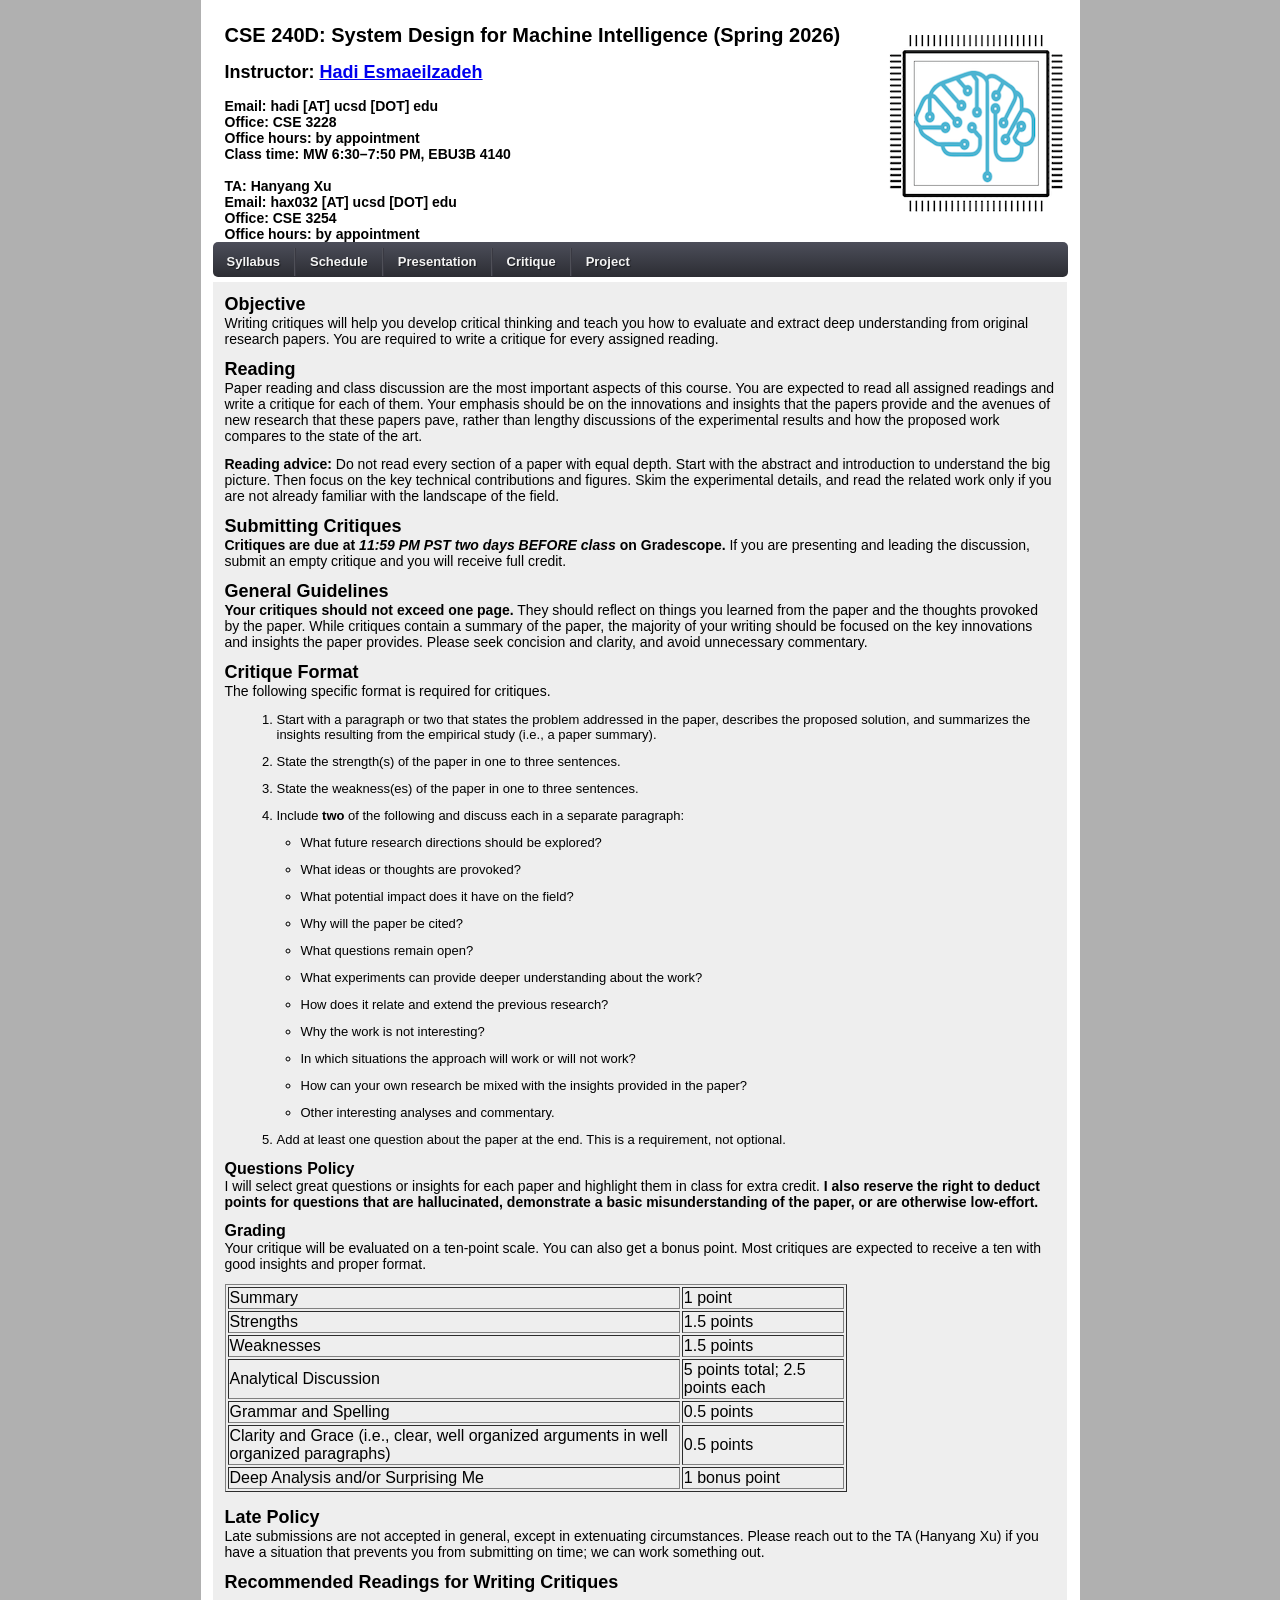
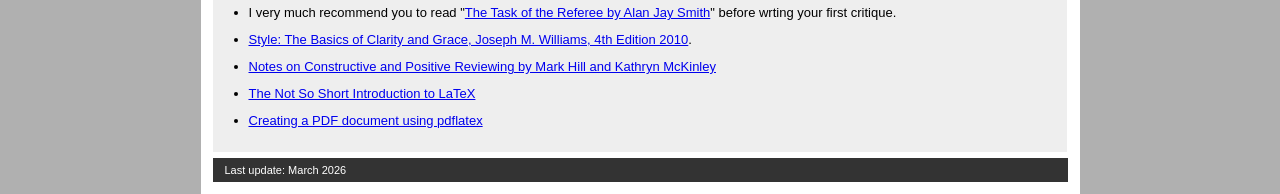
==== cse240d-sp26/critique.html @ 409cbc1a "Add CSE 240D Spring 2026 course website New course offering: System Design for Machine Intelligence." ====
<!DOCTYPE html PUBLIC "-//W3C//DTD HTML 4.0 Transitional//EN" "http://www.w3.org/TR/REC-html40/loose.dtd">
<html>
  <head>
    <meta http-equiv="content-type" content="text/html; charset=windows-1252">
    <link rel="stylesheet" type="text/css" href="style.css">
    <title>CSE 240D</title>
  </head>
  <body>
    <div class="container">
      <!-- Header -->
      <div id="intro">
        <h2> CSE 240D: System Design for Machine Intelligence (Spring 2026)</h2>
        <br>
        <h3>Instructor: <a href="http://cseweb.ucsd.edu/%7Ehadi">Hadi Esmaeilzadeh</a></h3>
        <br>
        <h5>Email: hadi [AT] ucsd [DOT] edu</h5>
        <h5>Office: CSE 3228 </h5>
        <h5>Office hours: by appointment</h5>
        <h5>Class time: MW 6:30&ndash;7:50 PM, EBU3B 4140</h5>
        <h5><br></h5>
        <h5>TA: Hanyang Xu</h5>
        <h5>Email: hax032 [AT] ucsd [DOT] edu</h5>
        <h5>Office: CSE 3254</h5>
        <h5>Office hours: by appointment</h5>
      </div>
      <div id="navbar">
        <ul class="menu">
          <li><a href="index.html">Syllabus</a></li>
          <li><a href="schedule.html">Schedule</a></li>
          <li><a href="presentation.html">Presentation</a></li>
          <li><a href="critique.html">Critique</a></li>
          <li><a href="project.html">Project</a></li>
        </ul>
      </div>
      <!-- Main Content -->
      <div id="leftcolumn">
        <h1>Objective</h1>
        <p>Writing critiques will help you develop critical thinking and teach you how to evaluate and extract deep understanding from original research papers. You are required to write a critique for every assigned reading.</p>
        <h1>Reading</h1>
        <p>
          Paper reading and class discussion are the most important aspects of this course.
          You are expected to read all assigned readings and write a critique for each of them.
          Your emphasis should be on the innovations and insights that the papers provide and the avenues of new research that these papers pave, rather than lengthy discussions of the experimental results and how the proposed work compares to the state of the art.
        </p>
        <p>
          <b>Reading advice:</b> Do not read every section of a paper with equal depth.
          Start with the abstract and introduction to understand the big picture.
          Then focus on the key technical contributions and figures.
          Skim the experimental details, and read the related work only if you are not already familiar with the landscape of the field.
        </p>
        <h1>Submitting Critiques</h1>
        <p>
          <b>Critiques are due at <em>11:59 PM PST two days BEFORE class</em> on Gradescope.</b>
          If you are presenting and leading the discussion, submit an empty critique and you will receive full credit.
        </p>
        <h1>General Guidelines</h1>
        <p>
          <b>Your critiques should not exceed one page.</b>
          They should reflect on things you learned from the paper and the thoughts provoked by the paper.
          While critiques contain a summary of the paper, the majority of your writing should be focused on the key innovations and insights the paper provides.
          Please seek concision and clarity, and avoid unnecessary commentary.
        </p>
        <h1>Critique Format</h1>
        <p>
          The following specific format is required for critiques.</p>
        <ol>
          <li>Start with a paragraph or two that states the problem addressed in the paper, describes the proposed solution, and summarizes the insights resulting from the empirical study (i.e., a paper summary).</li>
          <li>State the strength(s) of the paper in one to three sentences.</li>
          <li>State the weakness(es) of the paper in one to three sentences.</li>
          <li>Include <b>two</b> of the following and discuss each in a separate paragraph:
            <ul>
              <li>What future research directions should be explored?</li>
              <li>What ideas or thoughts are provoked? </li>
              <li>What potential impact does it have on the field?</li>
              <li>Why will the paper be cited?</li>
              <li>What questions remain open?</li>
              <li>What experiments can provide deeper understanding about the work?</li>
              <li>How does it relate and extend the previous research?</li>
              <li>Why the work is not interesting?</li>
              <li>In which situations the approach will work or will not work?</li>
              <li>How can your own research be mixed with the insights provided in the paper?</li>
              <li>Other interesting analyses and commentary.</li>
            </ul>
          <li>Add at least one question about the paper at the end. This is a requirement, not optional.</li>
          </li>
        </ol>
        <h2>Questions Policy</h2>
        <p>
          I will select great questions or insights for each paper and highlight them in class for extra credit.
          <b>I also reserve the right to deduct points for questions that are hallucinated, demonstrate a basic misunderstanding of the paper, or are otherwise low-effort.</b>
        </p>
        <h2>Grading</h2>
        <p>
          Your critique will be evaluated on a ten-point scale.
          You can also get a bonus point.
          Most critiques are expected to receive a ten with good insights and proper format.
        </p>
        <table border="1" width="75%">
          <tbody>
            <tr>
              <td>Summary</td>
              <td>1 point</td>
            </tr>
            <tr>
              <td>Strengths</td>
              <td>1.5 points</td>
            </tr>
            <tr>
              <td>Weaknesses</td>
              <td>1.5 points</td>
            </tr>
            <tr>
              <td>Analytical Discussion</td>
              <td>5 points total; 2.5 points each</td>
            </tr>
            <tr>
              <td>Grammar and Spelling</td>
              <td>0.5 points</td>
            </tr>
            <tr>
              <td>Clarity and Grace (i.e., clear, well organized arguments in well organized paragraphs)</td>
              <td>0.5 points</td>
            </tr>
            <tr>
              <td>Deep Analysis and/or Surprising Me </td>
              <td>1 bonus point</td>
            </tr>
          </tbody>
        </table>
        </br>
        <h1>Late Policy</h1>
        <p>
          Late submissions are not accepted in general, except in extenuating circumstances.
          Please reach out to the TA (Hanyang Xu) if you have a situation that prevents you from submitting on time; we can work something out.
        </p>
        <h1>Recommended Readings for Writing Critiques</h1>
        <ul>
          <li>I very much recommend you to read "<a href="https://www.cs.utexas.edu/~mckinley/notes/reviewing-smith.pdf">The Task of the Referee by Alan Jay Smith</a>" before wrting your first critique.</li>
          <li><a href="http://www.amazon.com/Style-Basics-Clarity-Grace-4th/dp/0205830765/ref=la_B001H6MZ40_sp-atf_title_1_2?s=books&amp;ie=UTF8&amp;qid=1388727367&amp;sr=1-2">Style: The Basics of Clarity and Grace, Joseph M. Williams, 4th Edition 2010</a>.</li>
          <li><a href="http://www.cs.utexas.edu/users/mckinley/notes/reviewing.html">Notes on Constructive and Positive Reviewing by Mark Hill and Kathryn McKinley</a></li>
          <li><a href="http://tobi.oetiker.ch/lshort/lshort.pdf">The Not So Short Introduction to LaTeX</a></li>
          <li><a href="http://theoval.cmp.uea.ac.uk/%7Enlct/latex/pdfdoc/pdfdoc/pdfdoc.html">Creating a PDF document using pdflatex</a></li>
        </ul>
      </div>
      <!-- Footer -->
      <div id="footer"> Last update: March 2026 </div>
    </div>
  </body>
</html>
---- cse240d-sp26/style.css ----
/* Standard HTML tag reset */
body,
h1, h2, h3, h4, h5, h6,
p, 
form {
    border: 0;
    margin: 0px;
    padding: 0px;
}

ul {
    list-style-position: outside;
    margin: 12px;
    padding: 0px;    
    margin-bottom: 12px;
}

li {
    list-style-position: outside;
    margin: 12px;
    padding: 0px;    
    margin-bottom: 0px;
}

body,
form, input {
    background: #B0B0B0;
    color: #000000;
    font-family: Calibri, Arial, Helvetica, sans-serif;
    font-size: 12px;
}

h1 {font-size: 18px;}
h2 {font-size: 16px;}
h3 {font-size: 14px;}
h4 {font-size: 12px;}
h5 {font-size: 8px;}
h6 {font-size: 6px;}

p {
    margin-bottom: 12px;
    font-size: 14px;
}

blockquote{
    width: 90%;
    margin: 12px;
}

a:link
a:visited{color: #0033CC;}
a:hover{color: #0000CC; }

.container {
    background: #FFFFFF;
    font-size: 13px;
    margin: 0 auto;
    padding: 12px;
    width: 855px;
}

#logo {
    background: #330066; /* url(img/logo.png); */
    color: #FFFFFF;
    padding: 12px;
    height: 60px;
}

#navbar {
    background: #666666; /* url(img/logo.png); */
    color: #FFFFFF;
    height: 0px /* 18 */ /* 36px */;
    margin-bottom: 0pt /* 6px */;
    padding: 0pt /* 6px */; /* 12px */
}

h1 {font-size: 18px;}
h2 {font-size: 16px;}
h3 {font-size: 14px;}
h4 {font-size: 12px;}
h5 {font-size: 8px;}
h6 {font-size: 6px;}


#intro {
	background: url('img/act-logo.png') no-repeat center right;
	background-color: #FFFFFF;
    color: #000000;
    height: 200px;
    margin-bottom: 6px;
    padding: 12px;
}
#intro h1 {font-size: 32px;}
#intro h2 {font-size: 20px;}
#intro h3 {font-size: 18px;}
#intro h4 {font-size: 16px;}
#intro h5 {font-size: 14px;}
#intro h6 {font-size: 12px;}

#leftcolumn {
    background: #EEEEEE;
    float: left;
    margin-right: 25px;
    margin-bottom: 6px;
    padding: 12px;
    width: 830px;
}

#sidebar {
    background: #003333;
    color: #FFFFFF;
    float: left;
    margin-bottom: 6px;
    padding: 12px;
    width: 296px;
}

#sidebar a:link{color: #FFBB00;}
#sidebar a:visited{color: #FFBB00;}
#sidebar a:hover{color: #FFBB00;}
#sidebar h1 {margin-bottom: 6px;}

#footer {
    background: #333333;
    clear: both;
    color: #FFFFFF;
    font-size: 11px;
    padding: 6px;
    padding-left: 12px;
    
}

.menu,
.menu ul,
.menu li,
.menu a {
    margin: 0;
    padding: 0;
    border: none;
    outline: none;
}

.menu {
    height: 35px;
    /* width: 505px; */

    border: 0;
    margin: 0px;
    padding: 0px;

    background: #4c4e5a;
    background: -webkit-linear-gradient(top, #4c4e5a 0%,#2c2d33 100%);
	/*
    background: -moz-linear-gradient(top, #4c4e5a 0%,#2c2d33 100%);
    background: -o-linear-gradient(top, #4c4e5a 0%,#2c2d33 100%);
    background: -ms-linear-gradient(top, #4c4e5a 0%,#2c2d33 100%);
	*/
    background: linear-gradient(top, #4c4e5a 0%,#2c2d33 100%);
    -webkit-border-radius: 5px;
    -moz-border-radius: 5px;
    border-radius: 5px;
}

.menu li {
    position: relative;
    list-style: none;
    float: left;
    display: block;
    height: 40px;
}

.menu li a {
	display: block;
	padding: 0 14px;
	margin: 6px 0;
	line-height: 28px;
	text-decoration: none;
	border-left: 1px solid #393942;
	border-right: 1px solid #4f5058;
	font-family: Helvetica, Arial, sans-serif;
	font-weight: bold;
	font-size: 13px;
	color: #f3f3f3;
	text-shadow: 1px 1px 1px rgba(0,0,0,.6);
	-webkit-transition: color .2s ease-in-out;
	-moz-transition: color .2s ease-in-out;
	-o-transition: color .2s ease-in-out;
	-ms-transition: color .2s ease-in-out;
	transition: color .2s ease-in-out;
}

.menu li:first-child a { border-left: none; }
.menu li:last-child a{ border-right: none; }
.menu li:hover &gt; a { color: #8fde62; }

.menu ul li a {
	width: 100px;
	padding: 4px 0 4px 40px;
	margin: 0;
	border: none;
	border-bottom: 1px solid #353539;
}

.menu ul li:last-child a { border: none; }
.tg  {border-collapse:collapse;border-spacing:0;border-color:#ccc;}
.tg td{font-family:Arial, sans-serif;font-size:14px;padding:10px 5px;border-style:solid;border-width:1px;overflow:hidden;word-break:normal;border-color:#ccc;color:#333;background-color:#fff;}
.tg th{font-family:Arial, sans-serif;font-size:14px;font-weight:normal;padding:10px 5px;border-style:solid;border-width:1px;overflow:hidden;word-break:normal;border-color:#ccc;color:#333;background-color:#f0f0f0;}
.tg .tg-jkmc{background-color:#f9f9f9;color:#000000;text-align:left;vertical-align:top}
.tg .tg-096r{color:#000000;text-align:left;vertical-align:top}
.tg .tg-buh4{background-color:#f9f9f9;text-align:left;vertical-align:top}
.tg .tg-nob6{color:#000000;text-align:right;vertical-align:top}
.tg .tg-14gg{background-color:#ffffff;color:#000000;text-align:left;vertical-align:top}
.tg .tg-lfan{background-color:#f9f9f9;color:#000000;text-align:right;vertical-align:top}
.tg .tg-0lax{text-align:left;vertical-align:top}
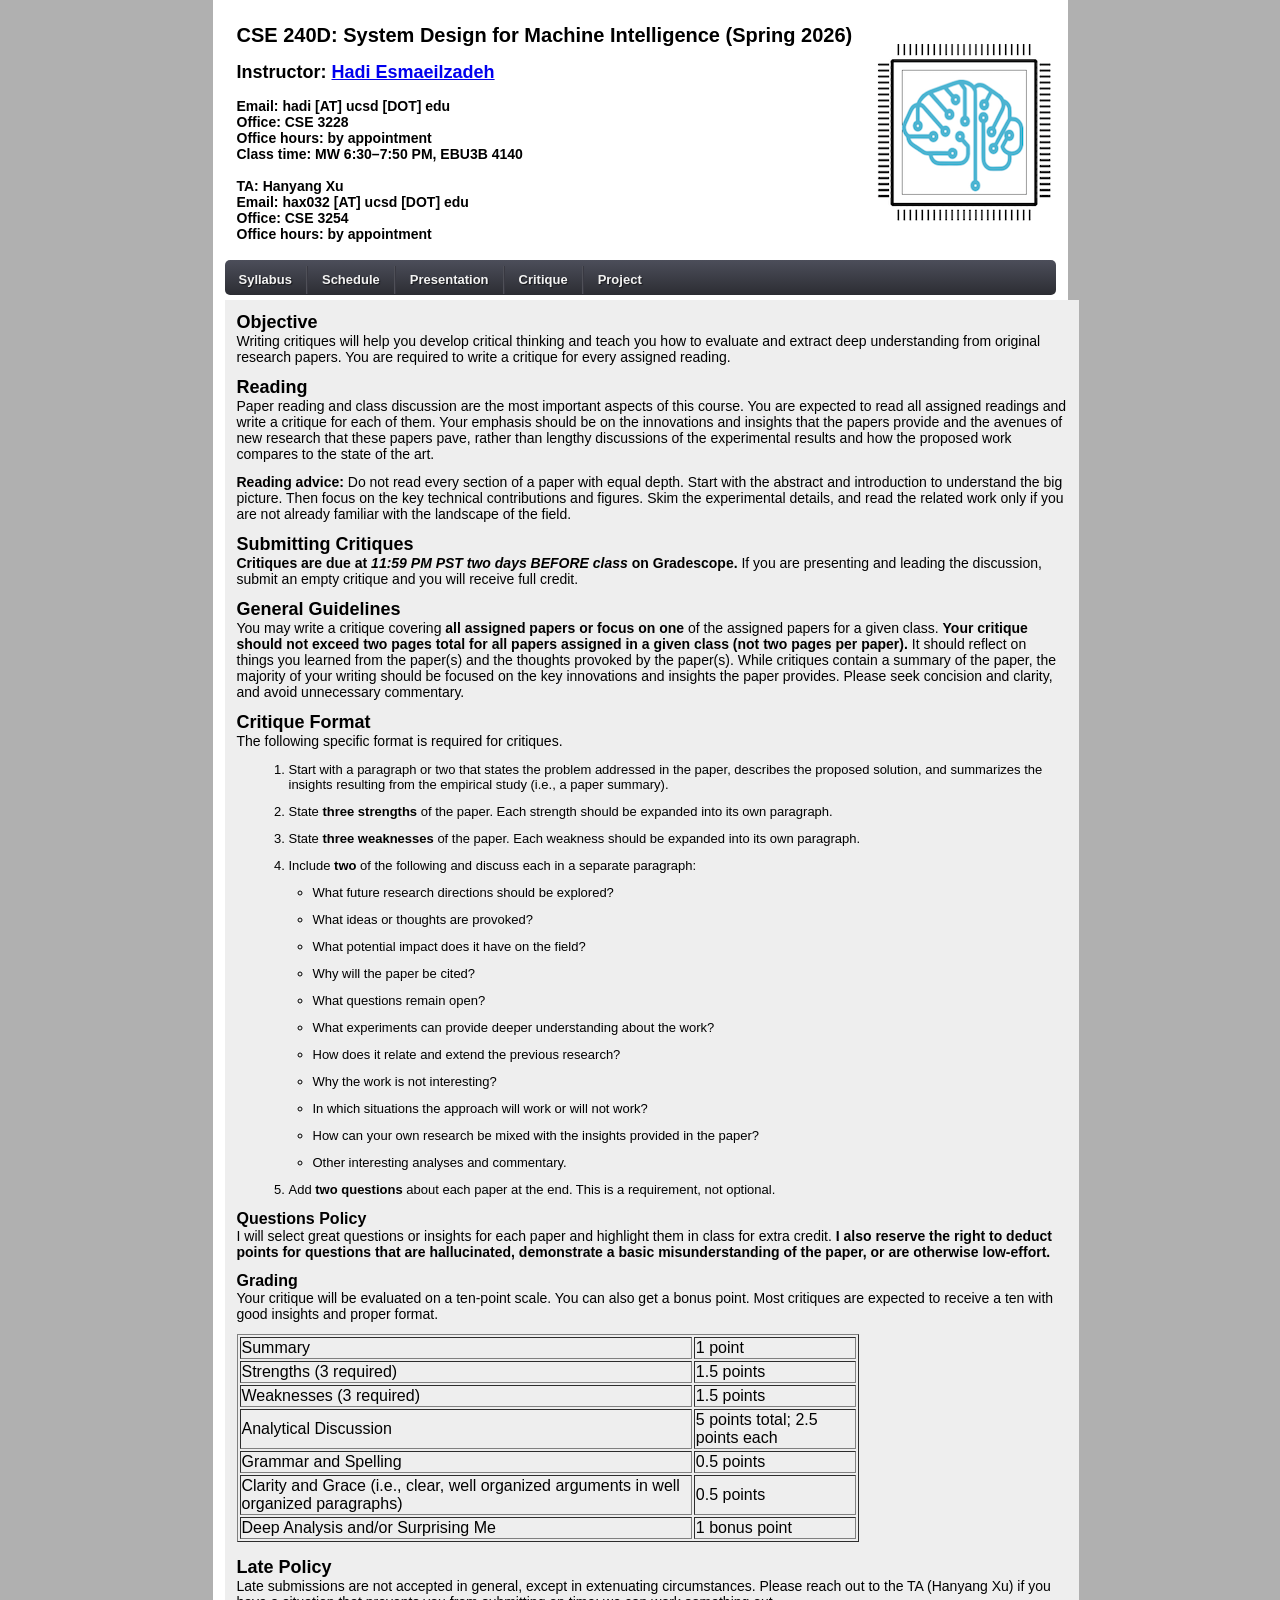
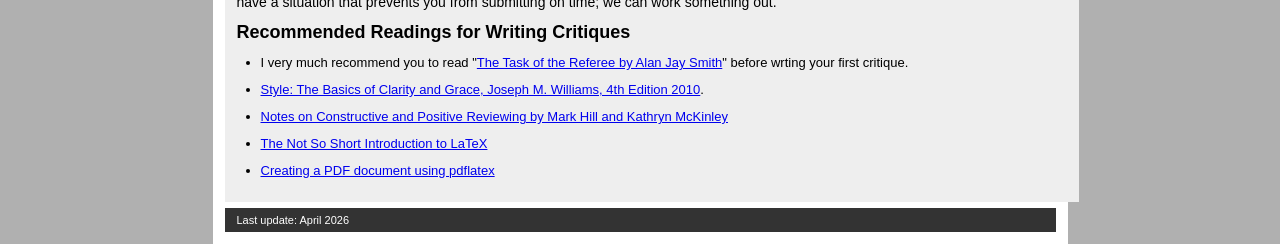
==== commit 58ce5f6e: "Update course policies: attendance, critique format, and project presentation - Allow 2 classes miss" ====
--- a/cse240d-sp26/critique.html
+++ b/cse240d-sp26/critique.html
@@ -55,8 +55,9 @@
         </p>
         <h1>General Guidelines</h1>
         <p>
-          <b>Your critiques should not exceed one page.</b>
-          They should reflect on things you learned from the paper and the thoughts provoked by the paper.
+          You may write a critique covering <b>all assigned papers or focus on one</b> of the assigned papers for a given class.
+          <b>Your critique should not exceed two pages total for all papers assigned in a given class (not two pages per paper).</b>
+          It should reflect on things you learned from the paper(s) and the thoughts provoked by the paper(s).
           While critiques contain a summary of the paper, the majority of your writing should be focused on the key innovations and insights the paper provides.
           Please seek concision and clarity, and avoid unnecessary commentary.
         </p>
@@ -65,8 +66,8 @@
           The following specific format is required for critiques.</p>
         <ol>
           <li>Start with a paragraph or two that states the problem addressed in the paper, describes the proposed solution, and summarizes the insights resulting from the empirical study (i.e., a paper summary).</li>
-          <li>State the strength(s) of the paper in one to three sentences.</li>
-          <li>State the weakness(es) of the paper in one to three sentences.</li>
+          <li>State <b>three strengths</b> of the paper. Each strength should be expanded into its own paragraph.</li>
+          <li>State <b>three weaknesses</b> of the paper. Each weakness should be expanded into its own paragraph.</li>
           <li>Include <b>two</b> of the following and discuss each in a separate paragraph:
             <ul>
               <li>What future research directions should be explored?</li>
@@ -81,7 +82,7 @@
               <li>How can your own research be mixed with the insights provided in the paper?</li>
               <li>Other interesting analyses and commentary.</li>
             </ul>
-          <li>Add at least one question about the paper at the end. This is a requirement, not optional.</li>
+          <li>Add <b>two questions</b> about each paper at the end. This is a requirement, not optional.</li>
           </li>
         </ol>
         <h2>Questions Policy</h2>
@@ -102,11 +103,11 @@
               <td>1 point</td>
             </tr>
             <tr>
-              <td>Strengths</td>
+              <td>Strengths (3 required)</td>
               <td>1.5 points</td>
             </tr>
             <tr>
-              <td>Weaknesses</td>
+              <td>Weaknesses (3 required)</td>
               <td>1.5 points</td>
             </tr>
             <tr>
@@ -143,7 +144,7 @@
         </ul>
       </div>
       <!-- Footer -->
-      <div id="footer"> Last update: March 2026 </div>
+      <div id="footer"> Last update: April 2026 </div>
     </div>
   </body>
 </html>
--- a/cse240d-sp26/style.css
+++ b/cse240d-sp26/style.css
@@ -58,6 +58,8 @@
     margin: 0 auto;
     padding: 12px;
     width: 855px;
+    max-width: 100%;
+    box-sizing: border-box;
 }
 
 #logo {
@@ -87,7 +89,7 @@
 	background: url('img/act-logo.png') no-repeat center right;
 	background-color: #FFFFFF;
     color: #000000;
-    height: 200px;
+    min-height: 200px;
     margin-bottom: 6px;
     padding: 12px;
 }
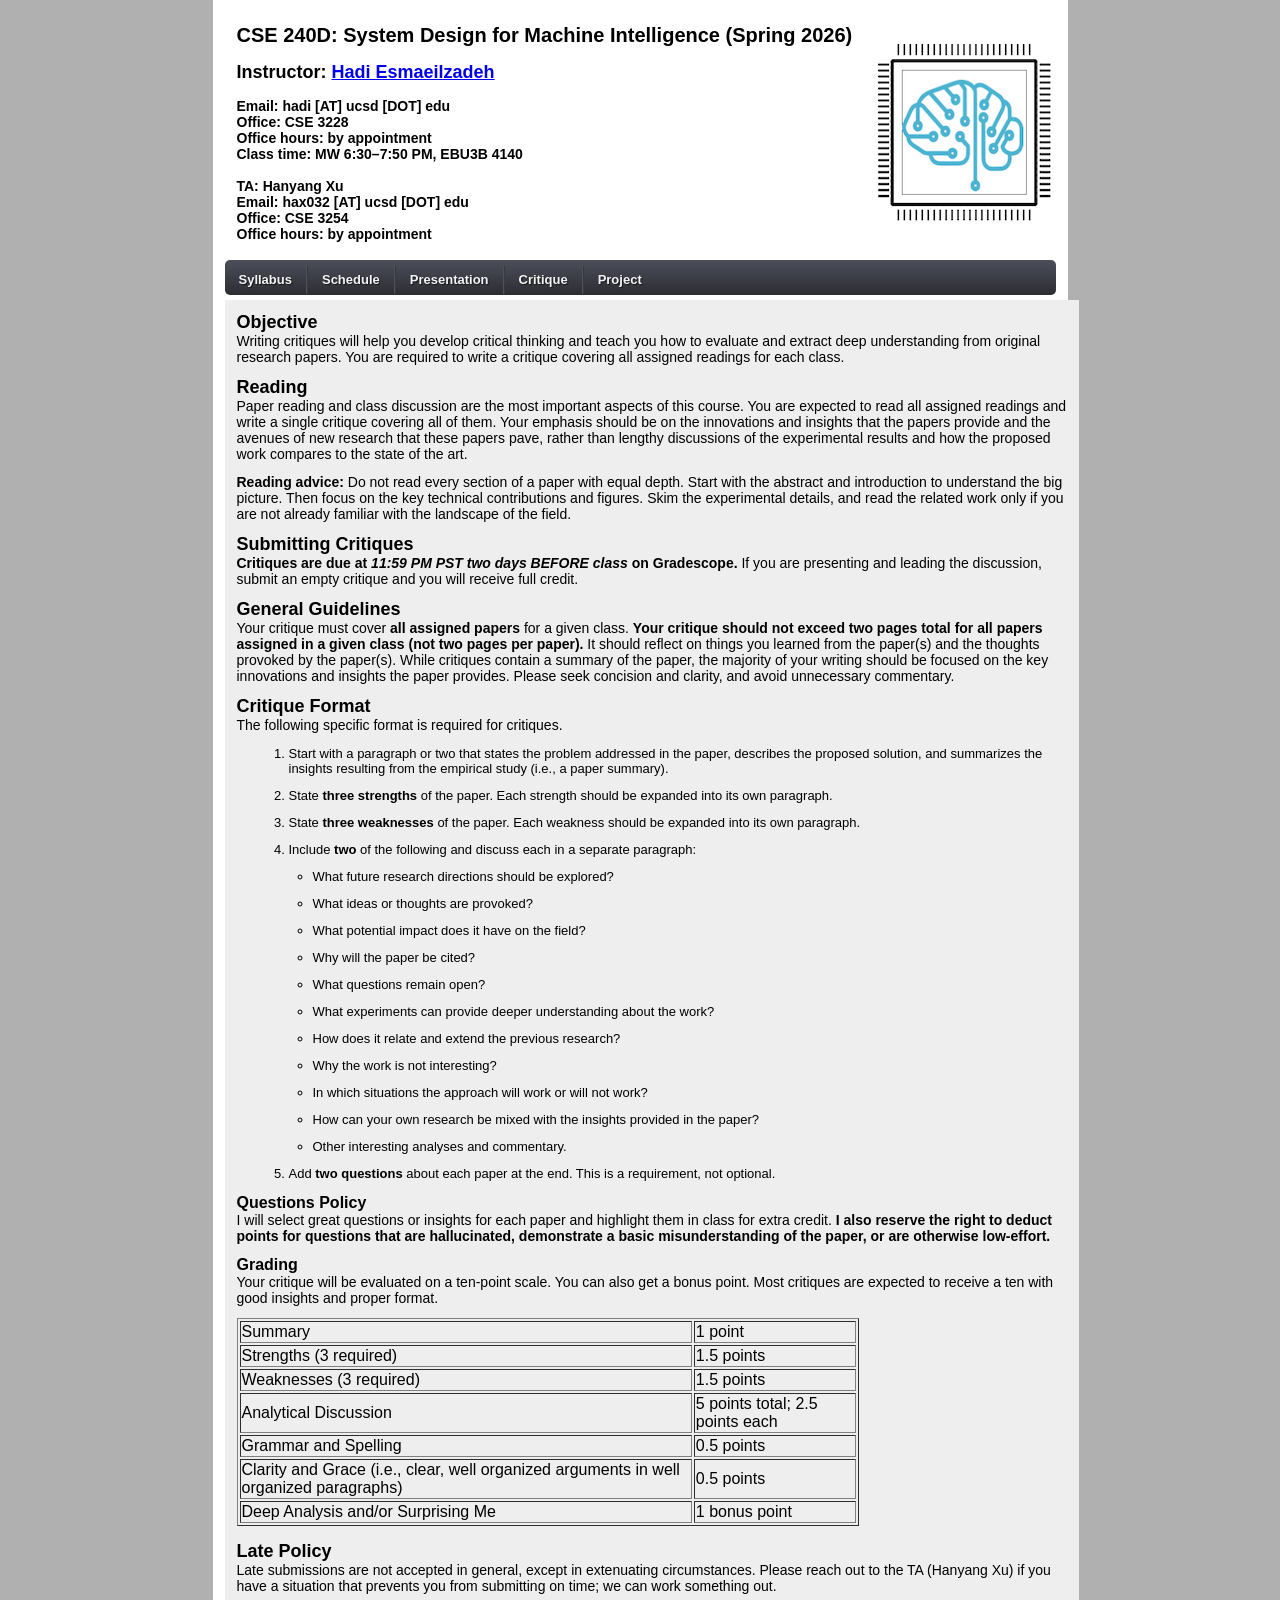
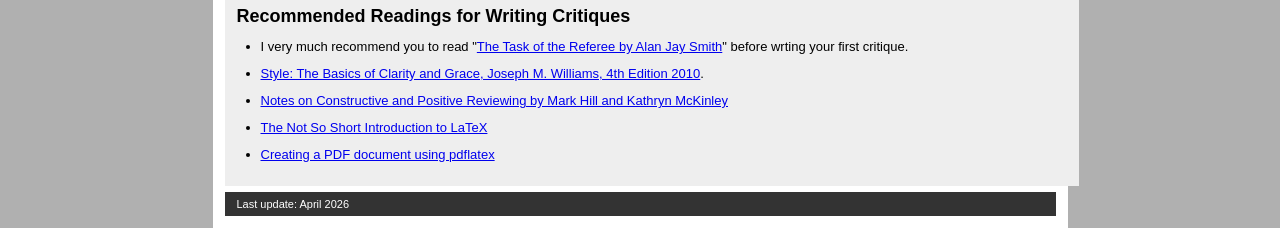
==== commit 282f05eb: "Fix critique policy: require covering all assigned papers Remove the "or focus on one" option and ma" ====
--- a/cse240d-sp26/critique.html
+++ b/cse240d-sp26/critique.html
@@ -35,11 +35,11 @@
       <!-- Main Content -->
       <div id="leftcolumn">
         <h1>Objective</h1>
-        <p>Writing critiques will help you develop critical thinking and teach you how to evaluate and extract deep understanding from original research papers. You are required to write a critique for every assigned reading.</p>
+        <p>Writing critiques will help you develop critical thinking and teach you how to evaluate and extract deep understanding from original research papers. You are required to write a critique covering all assigned readings for each class.</p>
         <h1>Reading</h1>
         <p>
           Paper reading and class discussion are the most important aspects of this course.
-          You are expected to read all assigned readings and write a critique for each of them.
+          You are expected to read all assigned readings and write a single critique covering all of them.
           Your emphasis should be on the innovations and insights that the papers provide and the avenues of new research that these papers pave, rather than lengthy discussions of the experimental results and how the proposed work compares to the state of the art.
         </p>
         <p>
@@ -55,7 +55,7 @@
         </p>
         <h1>General Guidelines</h1>
         <p>
-          You may write a critique covering <b>all assigned papers or focus on one</b> of the assigned papers for a given class.
+          Your critique must cover <b>all assigned papers</b> for a given class.
           <b>Your critique should not exceed two pages total for all papers assigned in a given class (not two pages per paper).</b>
           It should reflect on things you learned from the paper(s) and the thoughts provoked by the paper(s).
           While critiques contain a summary of the paper, the majority of your writing should be focused on the key innovations and insights the paper provides.
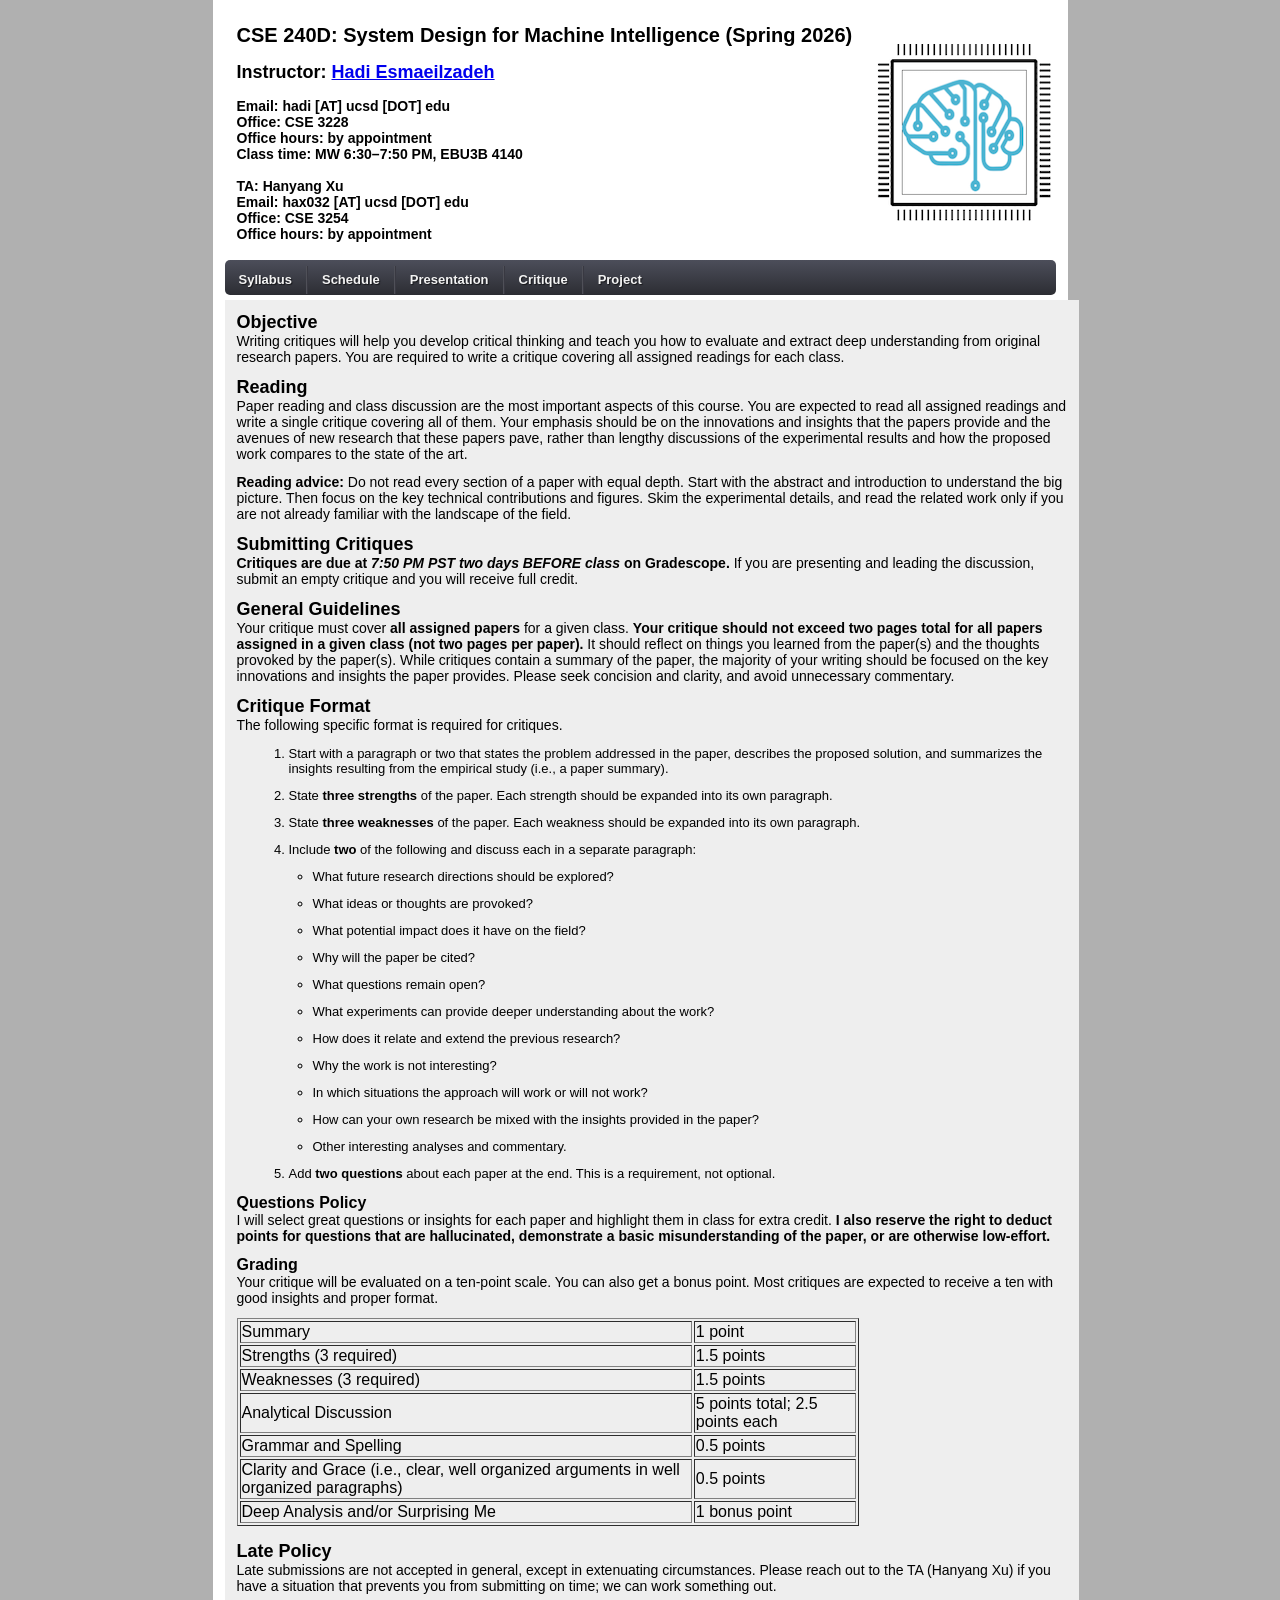
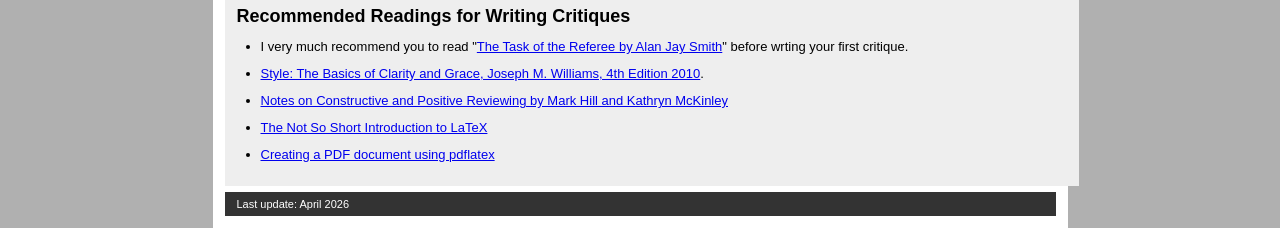
==== commit 39bd51c9: "Update critique deadline from 11:59 PM to 7:50 PM Co-Authored-By: Claude Opus 4.6 (1M context) <nore" ====
--- a/cse240d-sp26/critique.html
+++ b/cse240d-sp26/critique.html
@@ -50,7 +50,7 @@
         </p>
         <h1>Submitting Critiques</h1>
         <p>
-          <b>Critiques are due at <em>11:59 PM PST two days BEFORE class</em> on Gradescope.</b>
+          <b>Critiques are due at <em>7:50 PM PST two days BEFORE class</em> on Gradescope.</b>
           If you are presenting and leading the discussion, submit an empty critique and you will receive full credit.
         </p>
         <h1>General Guidelines</h1>
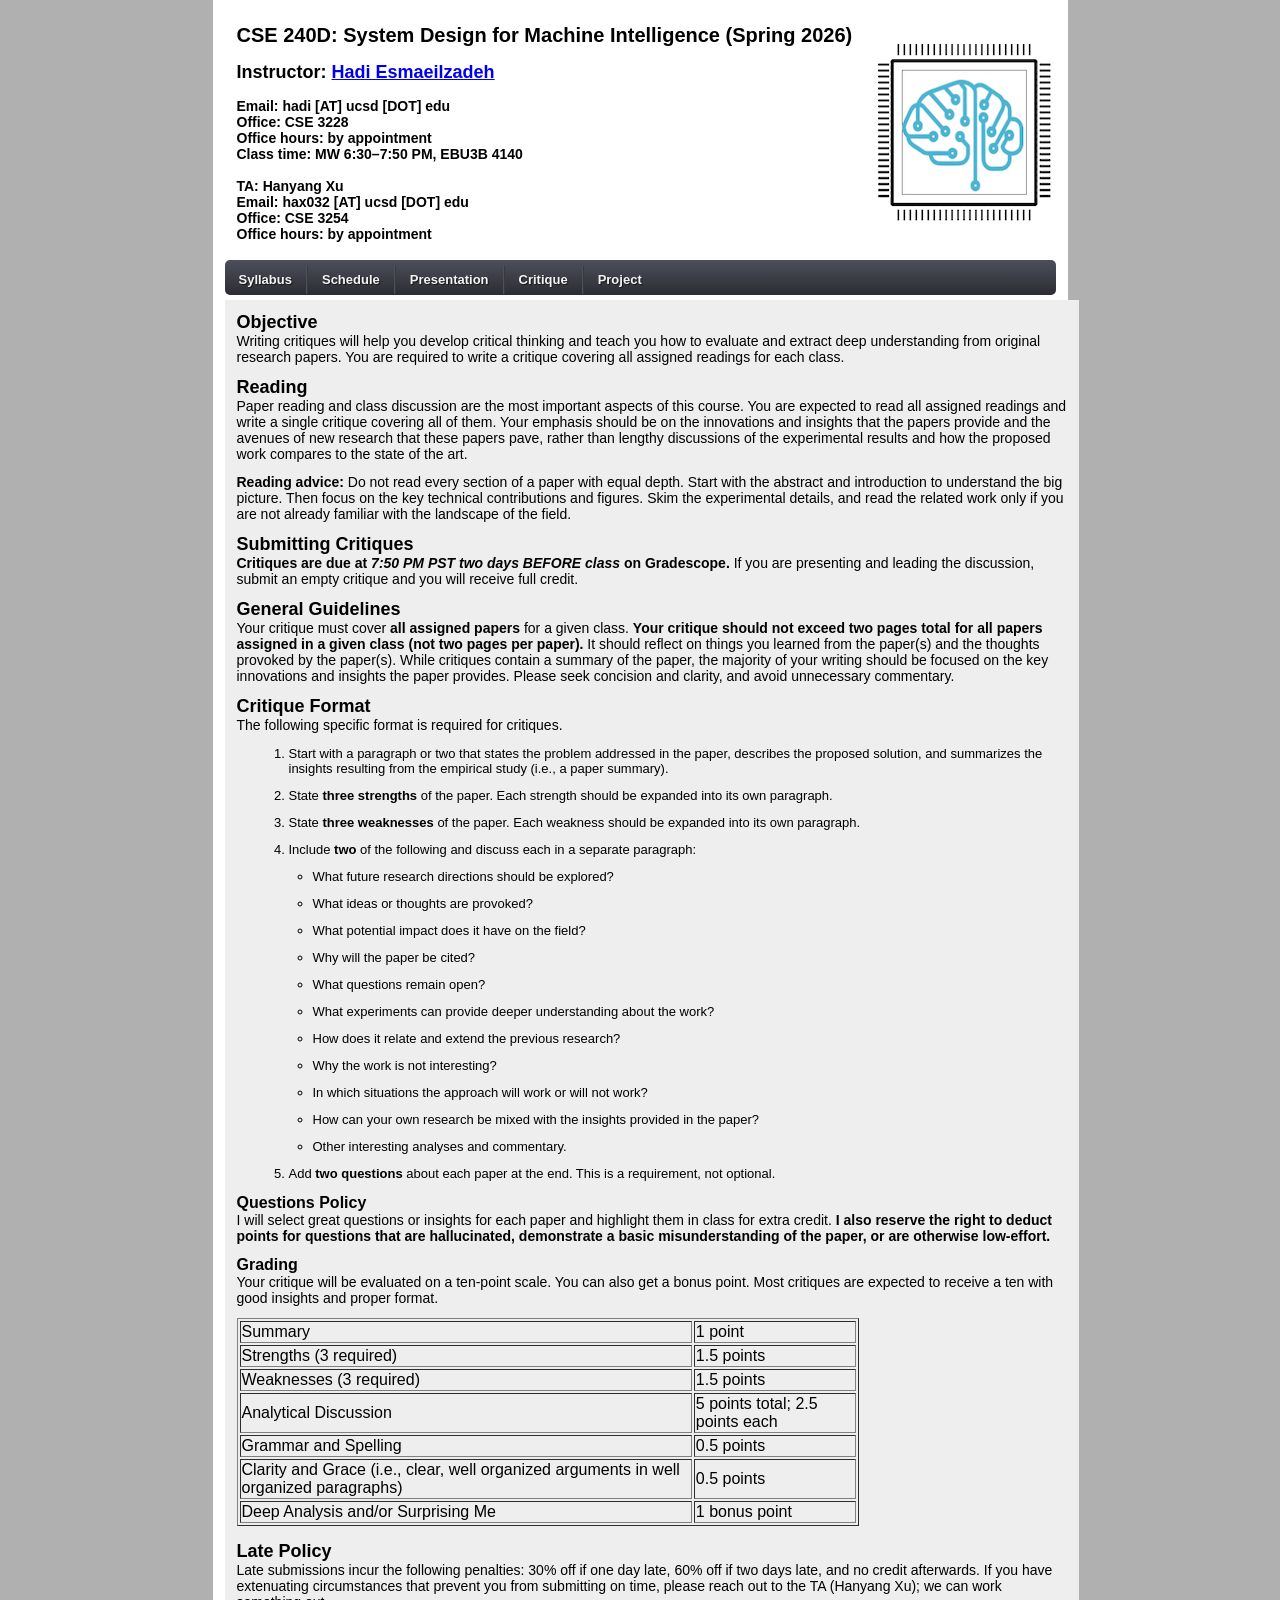
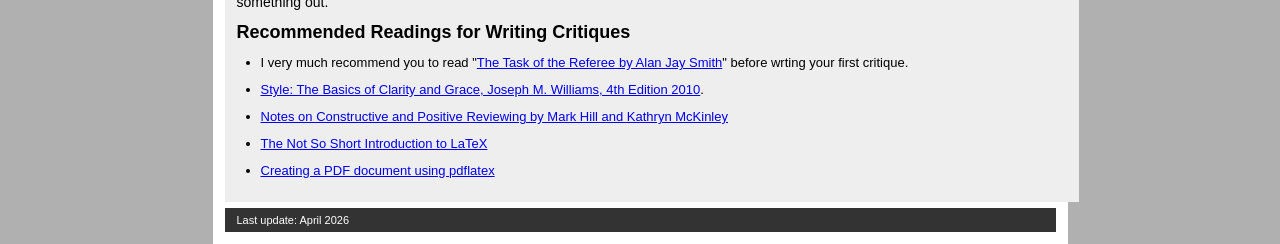
==== commit 41a4e028: "Add late submission policy to critique page Co-Authored-By: Claude Opus 4.6 (1M context) <noreply@an" ====
--- a/cse240d-sp26/critique.html
+++ b/cse240d-sp26/critique.html
@@ -131,8 +131,8 @@
         </br>
         <h1>Late Policy</h1>
         <p>
-          Late submissions are not accepted in general, except in extenuating circumstances.
-          Please reach out to the TA (Hanyang Xu) if you have a situation that prevents you from submitting on time; we can work something out.
+          Late submissions incur the following penalties: 30% off if one day late, 60% off if two days late, and no credit afterwards.
+          If you have extenuating circumstances that prevent you from submitting on time, please reach out to the TA (Hanyang Xu); we can work something out.
         </p>
         <h1>Recommended Readings for Writing Critiques</h1>
         <ul>
